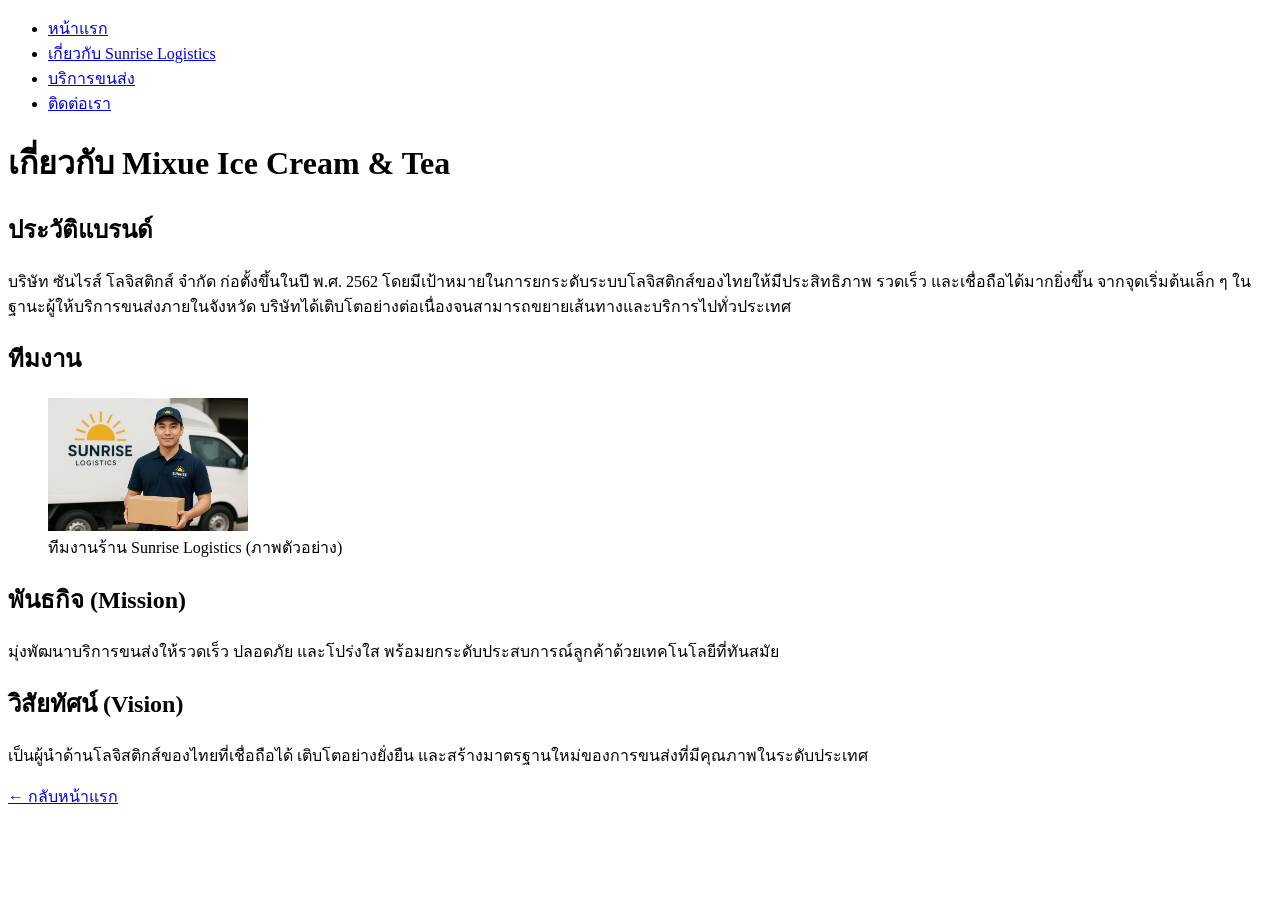
==== about.html @ b6803fb0 "about" ====
<!DOCTYPE html>
<html lang="th">
  <head>
    <meta charset="utf-8" />
    <meta name="viewport" content="width=device-width,initial-scale=1" />
    <title>เกี่ยวกับ Mixue</title>
    <meta
      name="description"
      content="บริษัท ซันไรส์ โลจิสติกส์ จำกัด ก่อตั้งขึ้นในปี พ.ศ. 2562 "
    />
    <header>
      <nav>
        <ul>
          <li><a href="index.html">หน้าแรก</a></li>
          <li><a href="about.html">เกี่ยวกับ Sunrise Logistics</a></li>
          <li><a href="services.html">บริการขนส่ง</a></li>
          <li><a href="contact.html">ติดต่อเรา</a></li>
        </ul>
      </nav>
    </header>

    <main>
      <h1>เกี่ยวกับ Mixue Ice Cream & Tea</h1>
      <!-- History -->
      <section aria-labelledby="history">
        <h2 id="history">ประวัติแบรนด์</h2>
        <p>
         บริษัท ซันไรส์ โลจิสติกส์ จำกัด ก่อตั้งขึ้นในปี พ.ศ. 2562 โดยมีเป้าหมายในการยกระดับระบบโลจิสติกส์ของไทยให้มีประสิทธิภาพ 
         รวดเร็ว และเชื่อถือได้มากยิ่งขึ้น จากจุดเริ่มต้นเล็ก ๆ ในฐานะผู้ให้บริการขนส่งภายในจังหวัด 
         บริษัทได้เติบโตอย่างต่อเนื่องจนสามารถขยายเส้นทางและบริการไปทั่วประเทศ
        </p>
      </section>

      <!-- Team or placeholder -->
      <section aria-labelledby="team">
        <h2 id="team">ทีมงาน</h2>
        <figure>
          <img src="รูป/พนักงาน.png" alt="ภาพตัวอย่างเจ้าหน้าที่ Sunrise Logistics" width="200" />
          <figcaption>ทีมงานร้าน Sunrise Logistics (ภาพตัวอย่าง)</figcaption>
        </figure>
        <p>
         
        </p>
      </section>

      <!-- Mission -->
      <section aria-labelledby="mission">
        <h2 id="mission">พันธกิจ (Mission)</h2>
        <p>
          มุ่งพัฒนาบริการขนส่งให้รวดเร็ว ปลอดภัย และโปร่งใส 
          พร้อมยกระดับประสบการณ์ลูกค้าด้วยเทคโนโลยีที่ทันสมัย
        </p>
      </section>

      <!-- Vision -->
      <section aria-labelledby="vision">
        <h2 id="vision">วิสัยทัศน์ (Vision)</h2>
        <p>
          เป็นผู้นำด้านโลจิสติกส์ของไทยที่เชื่อถือได้ เติบโตอย่างยั่งยืน 
          และสร้างมาตรฐานใหม่ของการขนส่งที่มีคุณภาพในระดับประเทศ
        </p>
      </section>

      <p><a href="index.html">← กลับหน้าแรก</a></p>
    </main>
  </body>
</html>
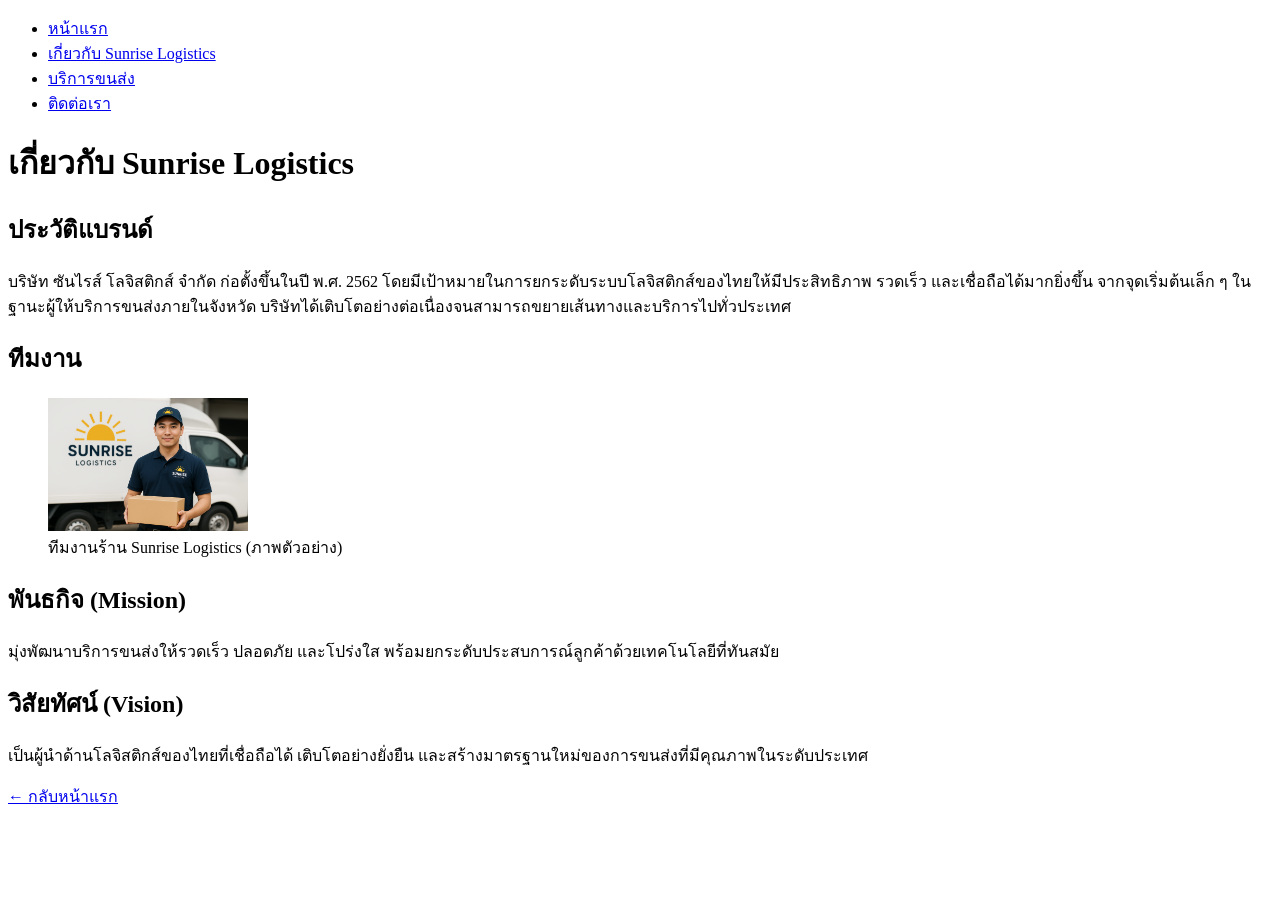
==== commit 3793445e: "services" ====
--- a/about.html
+++ b/about.html
@@ -3,7 +3,7 @@
   <head>
     <meta charset="utf-8" />
     <meta name="viewport" content="width=device-width,initial-scale=1" />
-    <title>เกี่ยวกับ Mixue</title>
+    <title>เกี่ยวกับ Sunrise Logistics</title>
     <meta
       name="description"
       content="บริษัท ซันไรส์ โลจิสติกส์ จำกัด ก่อตั้งขึ้นในปี พ.ศ. 2562 "
@@ -20,7 +20,7 @@
     </header>
 
     <main>
-      <h1>เกี่ยวกับ Mixue Ice Cream & Tea</h1>
+      <h1>เกี่ยวกับ Sunrise Logistics</h1>
       <!-- History -->
       <section aria-labelledby="history">
         <h2 id="history">ประวัติแบรนด์</h2>
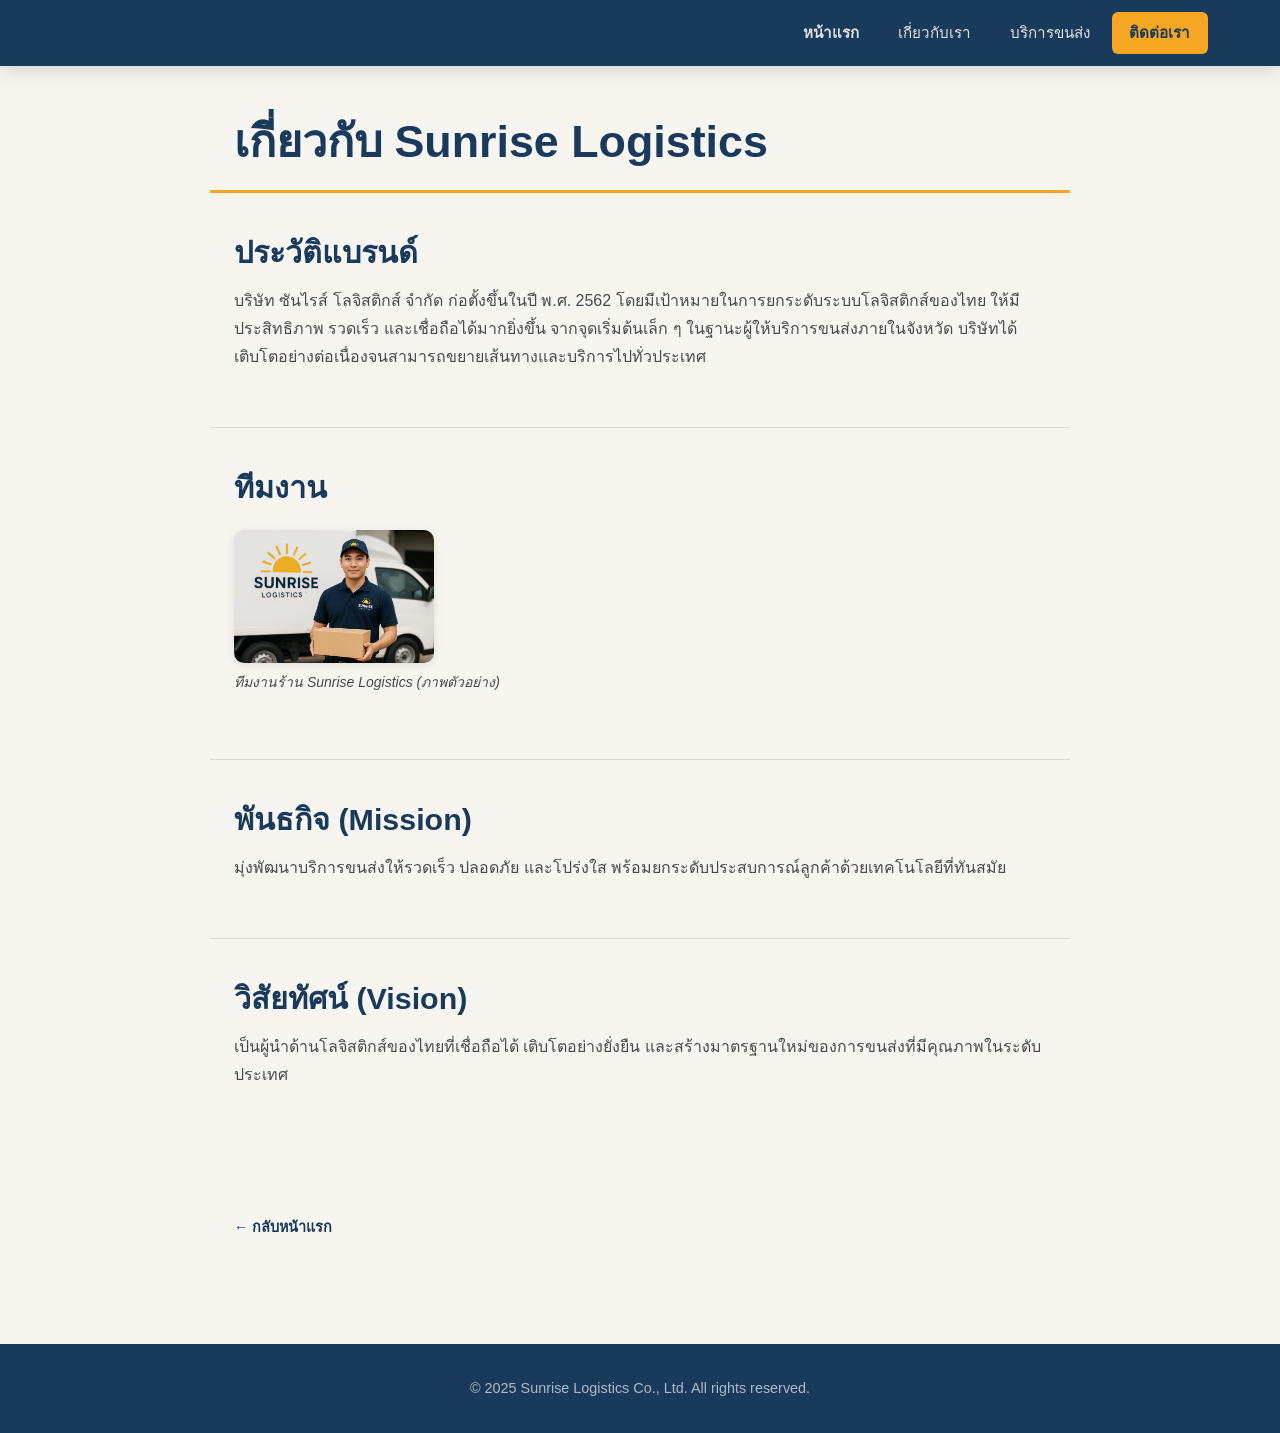
==== commit 95b58829: "fix web css" ====
--- a/about.html
+++ b/about.html
@@ -4,15 +4,16 @@
     <meta charset="utf-8" />
     <meta name="viewport" content="width=device-width,initial-scale=1" />
     <title>เกี่ยวกับ Sunrise Logistics</title>
-    <meta
-      name="description"
-      content="บริษัท ซันไรส์ โลจิสติกส์ จำกัด ก่อตั้งขึ้นในปี พ.ศ. 2562 "
-    />
-    <header>
+    <meta name="description" content="บริษัท ซันไรส์ โลจิสติกส์ จำกัด ก่อตั้งขึ้นในปี พ.ศ. 2562" />
+    <link rel="stylesheet" href="css/styles.css" />
+  </head>
+  <body>
+
+    <header id="header">
       <nav>
         <ul>
           <li><a href="index.html">หน้าแรก</a></li>
-          <li><a href="about.html">เกี่ยวกับ Sunrise Logistics</a></li>
+          <li><a href="about.html">เกี่ยวกับเรา</a></li>
           <li><a href="services.html">บริการขนส่ง</a></li>
           <li><a href="contact.html">ติดต่อเรา</a></li>
         </ul>
@@ -20,48 +21,49 @@
     </header>
 
     <main>
-      <h1>เกี่ยวกับ Sunrise Logistics</h1>
-      <!-- History -->
-      <section aria-labelledby="history">
+      <h1 class="page-title">เกี่ยวกับ Sunrise Logistics</h1>
+
+      <section class="content-section" aria-labelledby="history">
         <h2 id="history">ประวัติแบรนด์</h2>
         <p>
-         บริษัท ซันไรส์ โลจิสติกส์ จำกัด ก่อตั้งขึ้นในปี พ.ศ. 2562 โดยมีเป้าหมายในการยกระดับระบบโลจิสติกส์ของไทยให้มีประสิทธิภาพ 
-         รวดเร็ว และเชื่อถือได้มากยิ่งขึ้น จากจุดเริ่มต้นเล็ก ๆ ในฐานะผู้ให้บริการขนส่งภายในจังหวัด 
-         บริษัทได้เติบโตอย่างต่อเนื่องจนสามารถขยายเส้นทางและบริการไปทั่วประเทศ
+          บริษัท ซันไรส์ โลจิสติกส์ จำกัด ก่อตั้งขึ้นในปี พ.ศ. 2562 โดยมีเป้าหมายในการยกระดับระบบโลจิสติกส์ของไทย
+          ให้มีประสิทธิภาพ รวดเร็ว และเชื่อถือได้มากยิ่งขึ้น จากจุดเริ่มต้นเล็ก ๆ ในฐานะผู้ให้บริการขนส่งภายในจังหวัด
+          บริษัทได้เติบโตอย่างต่อเนื่องจนสามารถขยายเส้นทางและบริการไปทั่วประเทศ
         </p>
       </section>
 
-      <!-- Team or placeholder -->
-      <section aria-labelledby="team">
+      <section class="content-section" aria-labelledby="team">
         <h2 id="team">ทีมงาน</h2>
         <figure>
           <img src="รูป/พนักงาน.png" alt="ภาพตัวอย่างเจ้าหน้าที่ Sunrise Logistics" width="200" />
           <figcaption>ทีมงานร้าน Sunrise Logistics (ภาพตัวอย่าง)</figcaption>
         </figure>
-        <p>
-         
-        </p>
       </section>
 
-      <!-- Mission -->
-      <section aria-labelledby="mission">
+      <section class="content-section" aria-labelledby="mission">
         <h2 id="mission">พันธกิจ (Mission)</h2>
         <p>
-          มุ่งพัฒนาบริการขนส่งให้รวดเร็ว ปลอดภัย และโปร่งใส 
+          มุ่งพัฒนาบริการขนส่งให้รวดเร็ว ปลอดภัย และโปร่งใส
           พร้อมยกระดับประสบการณ์ลูกค้าด้วยเทคโนโลยีที่ทันสมัย
         </p>
       </section>
 
-      <!-- Vision -->
-      <section aria-labelledby="vision">
+      <section class="content-section" aria-labelledby="vision">
         <h2 id="vision">วิสัยทัศน์ (Vision)</h2>
         <p>
-          เป็นผู้นำด้านโลจิสติกส์ของไทยที่เชื่อถือได้ เติบโตอย่างยั่งยืน 
+          เป็นผู้นำด้านโลจิสติกส์ของไทยที่เชื่อถือได้ เติบโตอย่างยั่งยืน
           และสร้างมาตรฐานใหม่ของการขนส่งที่มีคุณภาพในระดับประเทศ
         </p>
       </section>
 
-      <p><a href="index.html">← กลับหน้าแรก</a></p>
+      <div style="max-width:860px;margin:0 auto;padding:0 1.5rem 3rem;">
+        <a href="index.html" class="back-link">← กลับหน้าแรก</a>
+      </div>
     </main>
+
+    <footer id="footer">
+      <p>© 2025 Sunrise Logistics Co., Ltd. All rights reserved.</p>
+    </footer>
+
   </body>
 </html>
--- a/css/styles.css
+++ b/css/styles.css
@@ -0,0 +1,567 @@
+/* ========================
+   RESET & DEFAULTS
+   ======================== */
+*, *::before, *::after {
+  margin: 0;
+  padding: 0;
+  box-sizing: border-box;
+}
+
+html {
+  font-size: 16px;
+  scroll-behavior: smooth;
+}
+
+/* ========================
+   CSS VARIABLES
+   ======================== */
+:root {
+  --primary:     #1A3A5C;
+  --secondary:   #F5A623;
+  --accent:      #E8621A;
+  --neutral-bg:  #F7F5F0;
+  --neutral-mid: #DDD8CF;
+  --text-dark:   #1C1C1C;
+  --text-mid:    #4A4A4A;
+  --text-light:  #FFFFFF;
+  --shadow-sm:   0 2px 8px rgba(0,0,0,0.10);
+  --shadow-md:   0 4px 20px rgba(0,0,0,0.14);
+  --radius:      10px;
+  --transition:  all 0.3s ease;
+}
+
+/* ========================
+   TYPOGRAPHY
+   ======================== */
+@import url('https://fonts.googleapis.com/css2?family=Prompt:wght@300;400;600;700&family=Sarabun:wght@300;400;600&display=swap');
+
+body {
+  font-family: 'Sarabun', sans-serif;
+  font-size: 1rem;
+  line-height: 1.7;
+  color: var(--text-dark);
+  background-color: var(--neutral-bg);
+}
+
+h1, h2, h3, h4 {
+  font-family: 'Prompt', sans-serif;
+  line-height: 1.25;
+  color: var(--primary);
+}
+
+h1 { font-size: 2.8rem;  font-weight: 700; }
+h2 { font-size: 1.9rem;  font-weight: 600; margin-bottom: 1.5rem; }
+h3 { font-size: 1.2rem;  font-weight: 600; margin-bottom: 0.5rem; }
+h4 { font-size: 1rem;    font-weight: 600; }
+
+p {
+  line-height: 1.75;
+  color: var(--text-mid);
+  margin-bottom: 1rem;
+}
+
+a {
+  color: var(--accent);
+  text-decoration: none;
+  transition: var(--transition);
+}
+
+a:hover {
+  color: var(--secondary);
+  text-decoration: underline;
+}
+
+img {
+  max-width: 100%;
+  height: auto;
+  display: block;
+}
+
+/* ========================
+   LAYOUT & CONTAINERS
+   ======================== */
+.container {
+  width: 90%;
+  max-width: 1200px;
+  margin: 0 auto;
+  padding: 0 1.25rem;
+}
+
+/* ========================
+   HEADER & NAVIGATION
+   ======================== */
+#header {
+  position: sticky;
+  top: 0;
+  z-index: 100;
+  background-color: var(--primary);
+  box-shadow: var(--shadow-md);
+}
+
+#header nav {
+  display: flex;
+  align-items: center;
+  max-width: 1200px;
+  margin: 0 auto;
+  padding: 0 2rem;
+}
+
+#header nav ul {
+  display: flex;
+  list-style: none;
+  gap: 0.25rem;
+  padding: 0.75rem 0;
+  margin-left: auto;
+}
+
+#header nav ul li a {
+  display: block;
+  color: rgba(255,255,255,0.85);
+  padding: 0.5rem 1.1rem;
+  border-radius: 6px;
+  font-family: 'Prompt', sans-serif;
+  font-size: 0.95rem;
+  font-weight: 400;
+  text-decoration: none;
+  transition: var(--transition);
+}
+
+#header nav ul li a:hover {
+  color: var(--secondary);
+  background-color: rgba(255,255,255,0.1);
+  text-decoration: none;
+}
+
+#header nav ul li:last-child a {
+  background-color: var(--secondary);
+  color: var(--primary);
+  font-weight: 700;
+}
+
+#header nav ul li:last-child a:hover {
+  background-color: var(--accent);
+  color: var(--text-light);
+}
+
+#header nav ul li:first-child a {
+  font-weight: 600;
+}
+
+/* ========================
+   HERO SECTION
+   ======================== */
+.hero {
+  position: relative;
+  min-height: 100vh;
+  display: flex;
+  flex-direction: column;
+  align-items: center;
+  justify-content: center;
+  text-align: center;
+  padding: 5rem 1.5rem;
+  background: linear-gradient(135deg, var(--primary) 0%, #0D2440 60%, #1A3A5C 100%);
+  overflow: hidden;
+}
+
+.hero::before {
+  content: '';
+  position: absolute;
+  inset: 0;
+  background: radial-gradient(ellipse at 70% 50%, rgba(245,166,35,0.18) 0%, transparent 65%);
+  pointer-events: none;
+}
+
+.hero h1 {
+  color: var(--text-light);
+  font-size: clamp(2rem, 5vw, 3.5rem);
+  margin-bottom: 1rem;
+  text-shadow: 0 2px 12px rgba(0,0,0,0.3);
+}
+
+.hero p {
+  color: rgba(255,255,255,0.82);
+  font-size: 1.15rem;
+  max-width: 560px;
+  margin-bottom: 2rem;
+}
+
+/* ========================
+   BUTTONS
+   ======================== */
+.btn {
+  display: inline-block;
+  padding: 0.8rem 2.2rem;
+  background-color: var(--secondary);
+  color: var(--primary);
+  font-family: 'Prompt', sans-serif;
+  font-size: 1rem;
+  font-weight: 700;
+  border: none;
+  border-radius: var(--radius);
+  cursor: pointer;
+  text-decoration: none;
+  transition: var(--transition);
+  letter-spacing: 0.02em;
+}
+
+.btn:hover {
+  background-color: var(--accent);
+  color: var(--text-light);
+  transform: translateY(-2px);
+  box-shadow: 0 6px 20px rgba(232,98,26,0.35);
+  text-decoration: none;
+}
+
+.btn:active {
+  transform: translateY(0);
+}
+
+/* ========================
+   SERVICES SECTION (index.html)
+   ======================== */
+.services-section {
+  background: #ffffff;
+  padding: 5rem 2rem;
+  text-align: center;
+}
+
+.services-section h2 {
+  color: var(--primary);
+  margin-bottom: 3rem;
+}
+
+.services-grid {
+  display: flex;
+  flex-wrap: wrap;
+  gap: 1.5rem;
+  max-width: 1100px;
+  margin: 0 auto;
+  justify-content: center;
+}
+
+.service-card {
+  flex: 1;
+  min-width: 280px;
+  max-width: 340px;
+  background: var(--neutral-bg);
+  border: 1px solid var(--neutral-mid);
+  border-radius: var(--radius);
+  padding: 2rem 1.75rem;
+  box-shadow: var(--shadow-sm);
+  text-align: left;
+  transition: var(--transition);
+}
+
+.service-card:hover {
+  box-shadow: var(--shadow-md);
+  transform: translateY(-5px);
+  border-color: var(--secondary);
+}
+
+.service-card h3 {
+  color: var(--primary);
+  padding-bottom: 0.6rem;
+  margin-bottom: 0.75rem;
+  border-bottom: 2px solid var(--secondary);
+}
+
+.service-card p {
+  margin-bottom: 0;
+}
+
+/* ========================
+   GENERIC CARD
+   ======================== */
+.card {
+  background: #fff;
+  border: 1px solid var(--neutral-mid);
+  border-radius: var(--radius);
+  padding: 1.75rem;
+  box-shadow: var(--shadow-sm);
+  transition: var(--transition);
+}
+
+.card:hover {
+  box-shadow: var(--shadow-md);
+  transform: translateY(-4px);
+  border-color: var(--secondary);
+}
+
+/* ========================
+   PAGE CONTENT (about / services / contact)
+   ======================== */
+.page-title {
+  max-width: 860px;
+  margin: 3rem auto 0;
+  padding: 0 1.5rem 1.25rem;
+  border-bottom: 3px solid var(--secondary);
+  color: var(--primary);
+}
+
+.content-section {
+  max-width: 860px;
+  margin: 0 auto;
+  padding: 2.5rem 1.5rem;
+  border-bottom: 1px solid var(--neutral-mid);
+}
+
+.content-section:last-of-type {
+  border-bottom: none;
+  margin-bottom: 4rem;
+}
+
+.content-section h2 {
+  color: var(--primary);
+  margin-bottom: 1rem;
+}
+
+/* ========================
+   FIGURE & IMAGES
+   ======================== */
+figure {
+  margin: 1.5rem 0;
+}
+
+figcaption {
+  font-size: 0.875rem;
+  color: var(--text-mid);
+  margin-top: 0.5rem;
+  font-style: italic;
+}
+
+figure img {
+  border-radius: var(--radius);
+  box-shadow: var(--shadow-sm);
+  max-width: 280px;
+}
+
+.service-detail-img {
+  border-radius: var(--radius);
+  margin: 1rem 0 1.5rem;
+  max-height: 300px;
+  object-fit: cover;
+  width: 100%;
+}
+
+/* ========================
+   TABLE
+   ======================== */
+table {
+  width: 100%;
+  border-collapse: collapse;
+  margin: 1.5rem 0 2rem;
+  font-size: 0.95rem;
+  box-shadow: var(--shadow-sm);
+  border-radius: var(--radius);
+  overflow: hidden;
+}
+
+thead {
+  background-color: var(--primary);
+  color: var(--text-light);
+}
+
+thead th {
+  padding: 1rem 1.25rem;
+  text-align: left;
+  font-family: 'Prompt', sans-serif;
+  font-weight: 600;
+}
+
+tbody tr {
+  border-bottom: 1px solid var(--neutral-mid);
+  background: #fff;
+  transition: background 0.2s;
+}
+
+tbody tr:nth-child(even) {
+  background-color: var(--neutral-bg);
+}
+
+tbody tr:hover {
+  background-color: rgba(245,166,35,0.10);
+}
+
+tbody td {
+  padding: 1rem 1.25rem;
+  color: var(--text-mid);
+  vertical-align: top;
+}
+
+/* ========================
+   CONTACT FORM
+   ======================== */
+.contact-form {
+  display: flex;
+  flex-direction: column;
+  gap: 1rem;
+  max-width: 560px;
+  margin-top: 1rem;
+}
+
+.contact-form label {
+  font-weight: 600;
+  font-family: 'Prompt', sans-serif;
+  font-size: 0.9rem;
+  color: var(--primary);
+}
+
+.contact-form input,
+.contact-form textarea {
+  width: 100%;
+  padding: 0.75rem 1rem;
+  border: 1.5px solid var(--neutral-mid);
+  border-radius: 6px;
+  font-family: 'Sarabun', sans-serif;
+  font-size: 1rem;
+  color: var(--text-dark);
+  background: #fff;
+  transition: var(--transition);
+  outline: none;
+  resize: vertical;
+}
+
+.contact-form input:focus,
+.contact-form textarea:focus {
+  border-color: var(--secondary);
+  box-shadow: 0 0 0 3px rgba(245,166,35,0.2);
+}
+
+.contact-form textarea {
+  min-height: 140px;
+}
+
+button[type="submit"] {
+  display: inline-block;
+  padding: 0.8rem 2rem;
+  background-color: var(--secondary);
+  color: var(--primary);
+  font-family: 'Prompt', sans-serif;
+  font-size: 1rem;
+  font-weight: 700;
+  border: none;
+  border-radius: var(--radius);
+  cursor: pointer;
+  transition: var(--transition);
+  align-self: flex-start;
+}
+
+button[type="submit"]:hover {
+  background-color: var(--accent);
+  color: var(--text-light);
+  transform: translateY(-2px);
+  box-shadow: 0 6px 20px rgba(232,98,26,0.35);
+}
+
+button[type="submit"]:active {
+  transform: translateY(0);
+}
+
+/* ========================
+   BACK LINK
+   ======================== */
+.back-link {
+  display: inline-flex;
+  align-items: center;
+  gap: 0.4rem;
+  color: var(--primary);
+  font-weight: 600;
+  font-family: 'Prompt', sans-serif;
+  font-size: 0.9rem;
+  padding: 0.4rem 0;
+  border-bottom: 2px solid transparent;
+  transition: var(--transition);
+}
+
+.back-link:hover {
+  color: var(--accent);
+  border-bottom-color: var(--accent);
+  text-decoration: none;
+}
+
+/* ========================
+   FIXED: BACK TO TOP BUTTON
+   ======================== */
+.back-to-top {
+  position: fixed;
+  bottom: 2rem;
+  right: 2rem;
+  z-index: 50;
+  background: var(--secondary);
+  color: var(--primary);
+  border: none;
+  border-radius: 50%;
+  width: 48px;
+  height: 48px;
+  font-size: 1.4rem;
+  cursor: pointer;
+  box-shadow: var(--shadow-md);
+  display: flex;
+  align-items: center;
+  justify-content: center;
+  transition: var(--transition);
+}
+
+.back-to-top:hover {
+  background: var(--accent);
+  color: #fff;
+  transform: translateY(-3px);
+}
+
+/* ========================
+   FOOTER
+   ======================== */
+#footer {
+  background-color: var(--primary);
+  color: rgba(255,255,255,0.7);
+  text-align: center;
+  padding: 2rem 1.5rem;
+  font-size: 0.9rem;
+  margin-top: 3rem;
+}
+
+#footer p {
+  color: rgba(255,255,255,0.65);
+  margin: 0;
+}
+
+/* ========================
+   RESPONSIVE / MEDIA QUERIES
+   ======================== */
+@media (max-width: 768px) {
+  h1 { font-size: 2rem; }
+  h2 { font-size: 1.5rem; }
+
+  #header nav {
+    flex-direction: column;
+    align-items: flex-start;
+    padding: 0.75rem 1rem;
+  }
+
+  #header nav ul {
+    flex-wrap: wrap;
+    gap: 0.25rem;
+    margin-left: 0;
+  }
+
+  #header nav ul li a {
+    font-size: 0.85rem;
+    padding: 0.4rem 0.8rem;
+  }
+
+  .services-grid {
+    flex-direction: column;
+    align-items: center;
+  }
+
+  .service-card {
+    max-width: 100%;
+  }
+
+  .content-section {
+    padding: 1.5rem 1rem;
+  }
+
+  table { font-size: 0.85rem; }
+  thead th, tbody td { padding: 0.75rem; }
+}
